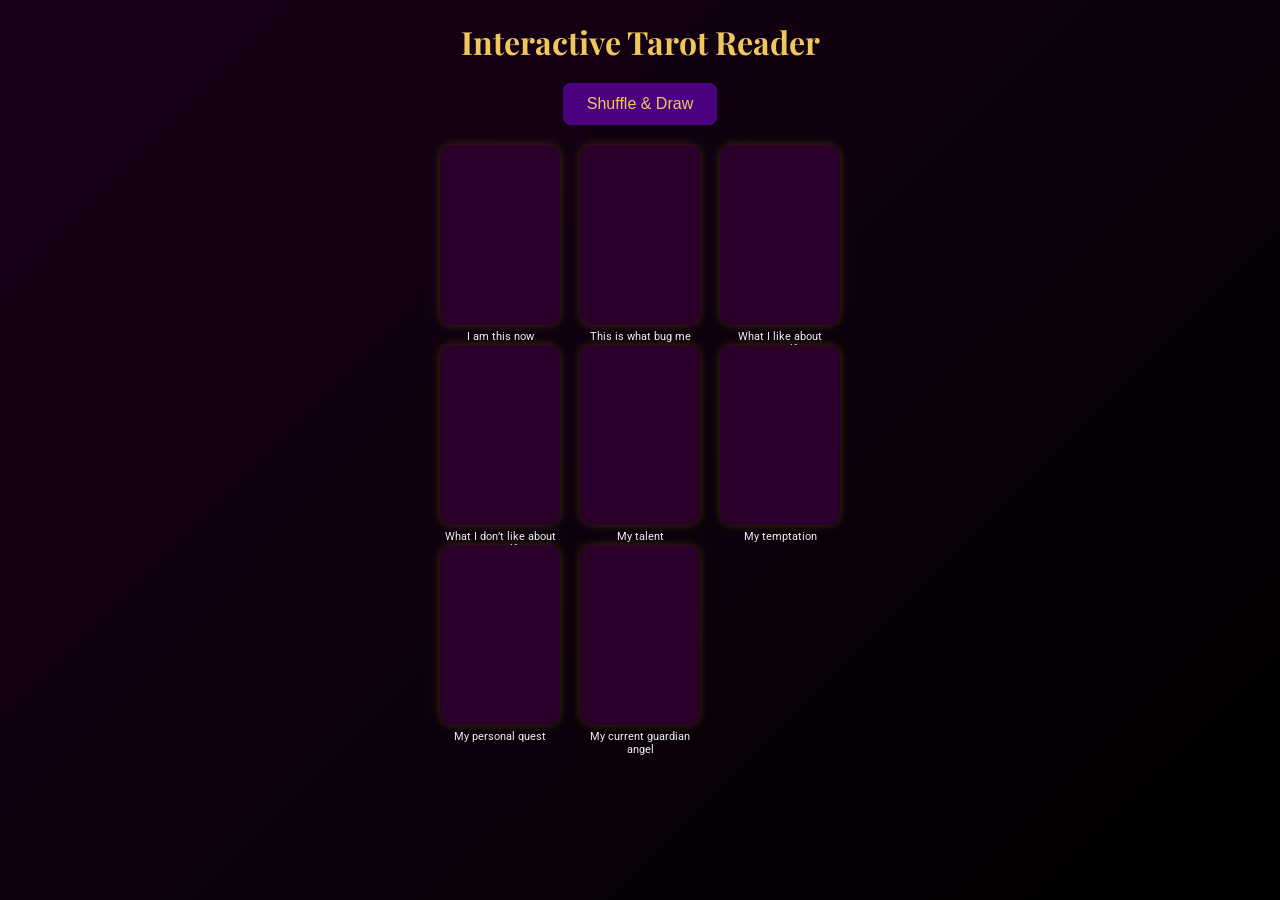
==== index1.html @ 58c059de "Create index1.html" ====
<!DOCTYPE html>
<html lang="en">
<head>
<meta charset="UTF-8">
<meta name="viewport" content="width=device-width, initial-scale=1.0">
<title>Interactive Tarot Reader</title>
<!-- Google Fonts -->
<link href="https://fonts.googleapis.com/css2?family=Playfair+Display:wght@400;700&family=Roboto:wght@400;500&display=swap" rel="stylesheet">
<style>
  /* RESET */
  * { margin:0; padding:0; box-sizing:border-box; }
  body { 
    font-family: 'Roboto', sans-serif; 
    background: linear-gradient(135deg, #1a001a, #000000); 
    color: #eee; 
    min-height: 100vh; 
    display: flex; 
    flex-direction: column; 
    align-items: center; 
    justify-content: flex-start;
    padding: 20px;
  }
  h1 { font-family:'Playfair Display', serif; font-weight:700; margin-bottom:20px; color:#f0c75e; text-align:center; }
  button {
    background: #4b0082; 
    color:#f0c75e; 
    font-size: 1rem; 
    border:none; 
    padding: 12px 24px; 
    border-radius: 8px; 
    cursor:pointer; 
    transition: 0.3s;
    margin-bottom:20px;
  }
  button:hover { background:#6a1b9a; }

  /* TAROT GRID */
  .tarot-grid {
    display: grid;
    grid-template-columns: repeat(3, 120px);
    grid-template-rows: repeat(3, 180px);
    gap: 20px;
    justify-content: center;
    align-items: center;
  }

  .card-container {
    perspective: 1000px;
    width: 120px;
    height: 180px;
    position: relative;
  }

  .card {
    width: 100%;
    height: 100%;
    border-radius: 12px;
    background: #2a002a;
    color:#fff;
    display:flex;
    align-items:center;
    justify-content:center;
    font-size:0.7rem;
    text-align:center;
    cursor:pointer;
    transform-style: preserve-3d;
    transition: transform 0.8s ease, box-shadow 0.3s ease;
    box-shadow: 0 0 10px rgba(255,215,0,0.2);
  }

  .card img {
    width: 100%;
    height: 100%;
    border-radius:12px;
    backface-visibility: hidden;
    object-fit: cover;
  }

  .card .back {
    background:#2a002a url('https://i.imgur.com/7o1ZtT3.png') center/cover no-repeat;
    transform: rotateY(180deg);
  }

  .card.flipped { transform: rotateY(180deg); box-shadow: 0 0 20px #f0c75e; }

  .label { font-size:0.7rem; margin-top:5px; text-align:center; }

  @media(max-width:768px){
    .tarot-grid { grid-template-columns: repeat(2, 100px); grid-template-rows: repeat(4, 150px); gap: 15px;}
    .card-container { width:100px; height:150px;}
  }

  @media(max-width:480px){
    .tarot-grid { grid-template-columns: repeat(2, 80px); grid-template-rows: repeat(4, 120px); gap:10px;}
    .card-container { width:80px; height:120px;}
    .label { font-size:0.6rem;}
  }
</style>
</head>
<body>

<h1>Interactive Tarot Reader</h1>
<button id="shuffleBtn">Shuffle & Draw</button>
<div class="tarot-grid" id="tarotGrid">
  <!-- 8 Cards -->
  <div class="card-container"><div class="card"><div class="back"></div></div><div class="label">I am this now</div></div>
  <div class="card-container"><div class="card"><div class="back"></div></div><div class="label">This is what bug me</div></div>
  <div class="card-container"><div class="card"><div class="back"></div></div><div class="label">What I like about myself</div></div>
  <div class="card-container"><div class="card"><div class="back"></div></div><div class="label">What I don’t like about myself</div></div>
  <div class="card-container"><div class="card"><div class="back"></div></div><div class="label">My talent</div></div>
  <div class="card-container"><div class="card"><div class="back"></div></div><div class="label">My temptation</div></div>
  <div class="card-container"><div class="card"><div class="back"></div></div><div class="label">My personal quest</div></div>
  <div class="card-container"><div class="card"><div class="back"></div></div><div class="label">My current guardian angel</div></div>
</div>

<!-- Sound Effects -->
<audio id="shuffleSound" src="https://freesound.org/data/previews/337/337049_3237725-lq.mp3"></audio>
<audio id="drawSound" src="https://freesound.org/data/previews/173/173145_2398404-lq.mp3"></audio>

<script>
const tarotDeck = [
  // Sample Major Arcana
  {name:"The Fool", img:"https://i.imgur.com/oJm6sZt.jpg"},
  {name:"The Magician", img:"https://i.imgur.com/J1D4v5F.jpg"},
  {name:"The High Priestess", img:"https://i.imgur.com/7X6V0wU.jpg"},
  // ... add remaining 19 Major Arcana + 56 Minor Arcana (use placeholder images)
];

// Simple way to fill deck with placeholders
for(let i=1;i<=78;i++){
  if(!tarotDeck[i-1]) tarotDeck[i-1] = {name:`Card ${i}`, img:`https://picsum.photos/120/180?random=${i}`};
}

const shuffleBtn = document.getElementById('shuffleBtn');
const tarotGrid = document.getElementById('tarotGrid');
const shuffleSound = document.getElementById('shuffleSound');
const drawSound = document.getElementById('drawSound');

function shuffleArray(arr) {
  return arr.sort(() => Math.random() - 0.5);
}

shuffleBtn.addEventListener('click', async ()=>{
  shuffleSound.currentTime = 0; shuffleSound.play();
  const cards = Array.from(tarotGrid.querySelectorAll('.card'));
  cards.forEach(c=>c.classList.remove('flipped'));

  // small delay for shuffle animation effect
  await new Promise(r=>setTimeout(r, 600));

  const selected = shuffleArray([...tarotDeck]).slice(0,8);
  selected.forEach((cardData,i)=>{
    const card = cards[i];
    const orientation = Math.random() > 0.5 ? 0 : 180;
    const img = document.createElement('img');
    img.src = cardData.img;
    img.style.transform = `rotate(${orientation}deg)`;
    img.alt = cardData.name;

    // Clear previous
    card.innerHTML = '';
    card.appendChild(img);

    // flip animation
    setTimeout(()=>{
      card.classList.add('flipped');
      drawSound.currentTime = 0; drawSound.play();
    }, 200*i);
  });
});
</script>

</body>
</html>
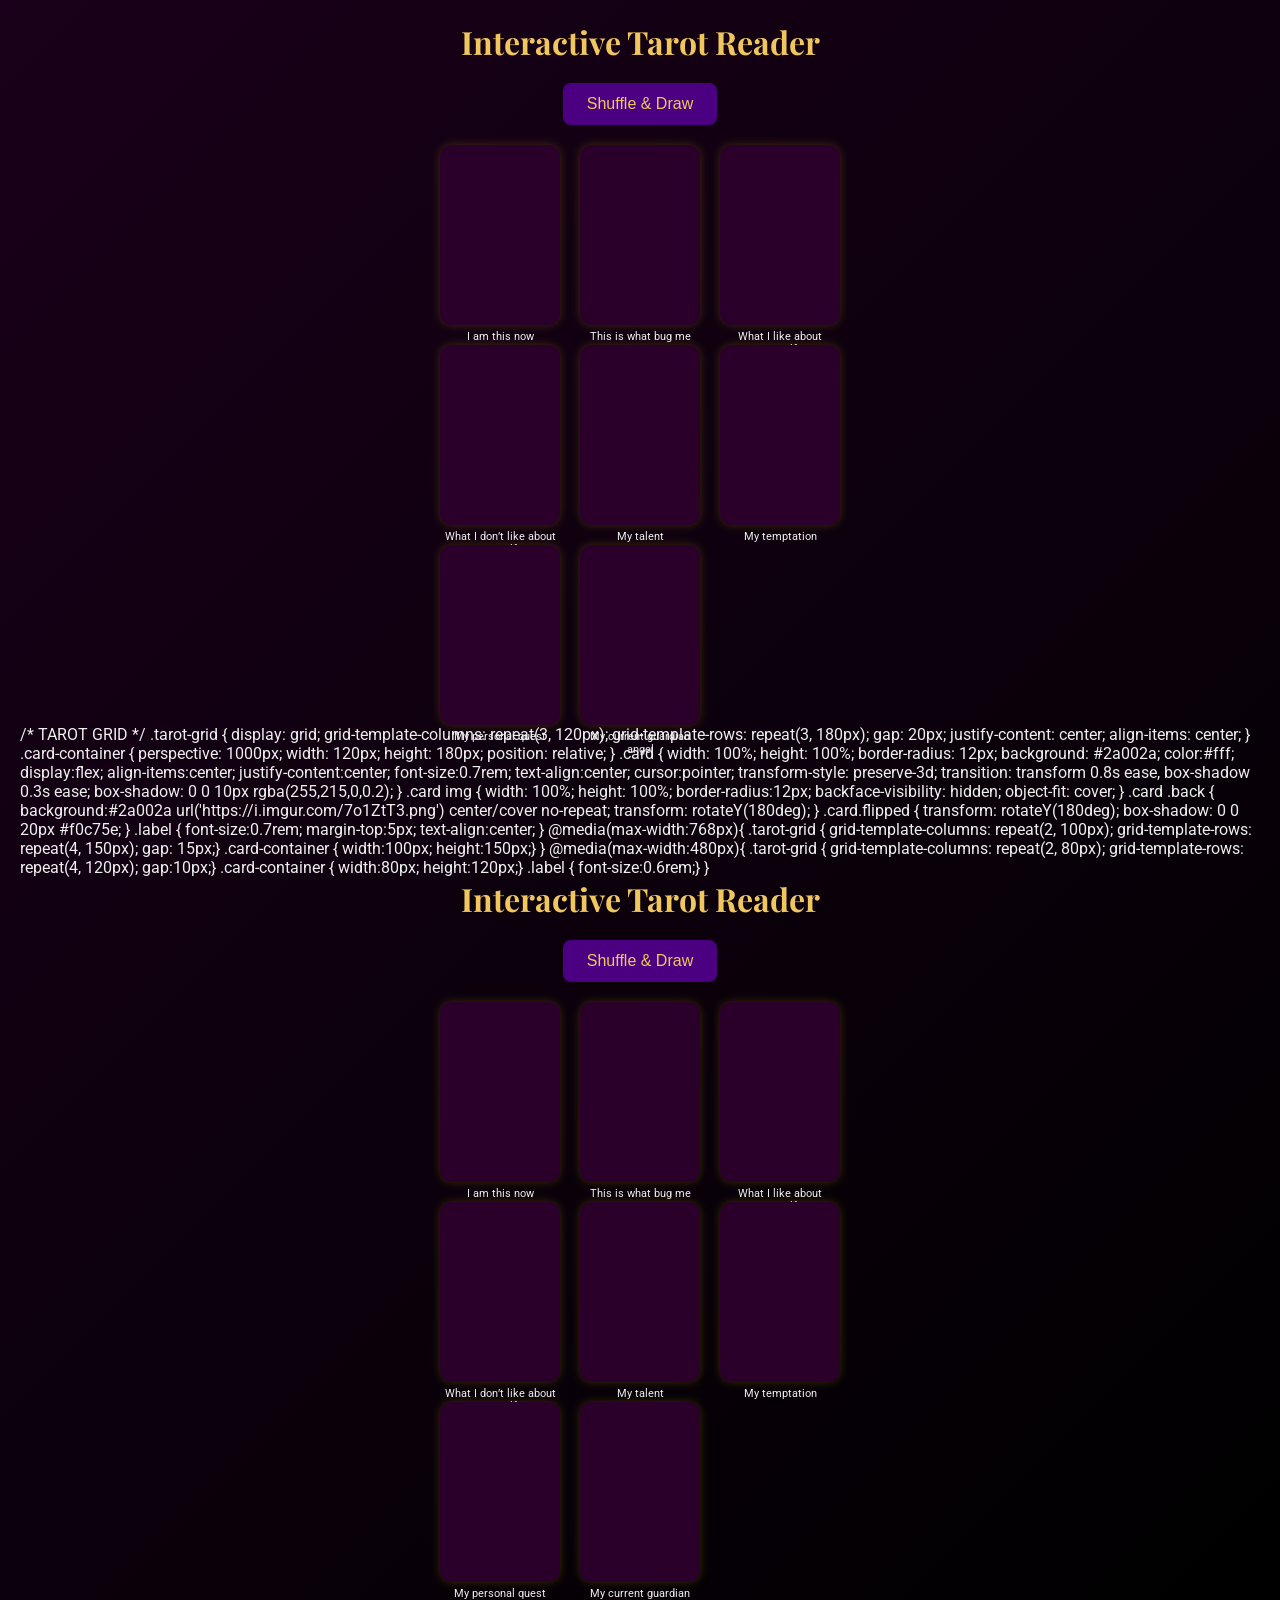
==== commit a16144e1: "Update index1.html" ====
--- a/index1.html
+++ b/index1.html
@@ -4,37 +4,98 @@
 <meta charset="UTF-8">
 <meta name="viewport" content="width=device-width, initial-scale=1.0">
 <title>Interactive Tarot Reader</title>
-<!-- Google Fonts -->
 <link href="https://fonts.googleapis.com/css2?family=Playfair+Display:wght@400;700&family=Roboto:wght@400;500&display=swap" rel="stylesheet">
 <style>
-  /* RESET */
-  * { margin:0; padding:0; box-sizing:border-box; }
-  body { 
-    font-family: 'Roboto', sans-serif; 
-    background: linear-gradient(135deg, #1a001a, #000000); 
-    color: #eee; 
-    min-height: 100vh; 
-    display: flex; 
-    flex-direction: column; 
-    align-items: center; 
-    justify-content: flex-start;
-    padding: 20px;
-  }
-  h1 { font-family:'Playfair Display', serif; font-weight:700; margin-bottom:20px; color:#f0c75e; text-align:center; }
-  button {
-    background: #4b0082; 
-    color:#f0c75e; 
-    font-size: 1rem; 
-    border:none; 
-    padding: 12px 24px; 
-    border-radius: 8px; 
-    cursor:pointer; 
-    transition: 0.3s;
-    margin-bottom:20px;
-  }
-  button:hover { background:#6a1b9a; }
-
-  /* TAROT GRID */
+* { margin:0; padding:0; box-sizing:border-box; }
+body { font-family:'Roboto', sans-serif; background: linear-gradient(135deg, #1a001a, #000); color:#eee; display:flex; flex-direction:column; align-items:center; padding:20px; min-height:100vh; }
+h1 { font-family:'Playfair Display', serif; font-weight:700; color:#f0c75e; text-align:center; margin-bottom:20px; }
+button { background:#4b0082; color:#f0c75e; border:none; padding:12px 24px; border-radius:8px; cursor:pointer; font-size:1rem; margin-bottom:20px; transition:0.3s;}
+button:hover{ background:#6a1b9a; }
+.tarot-grid { display:grid; grid-template-columns: repeat(3,120px); grid-template-rows: repeat(3,180px); gap:20px; justify-content:center; align-items:center;}
+.card-container{ perspective:1000px; width:120px; height:180px; position:relative; }
+.card { width:100%; height:100%; border-radius:12px; background:#2a002a; display:flex; align-items:center; justify-content:center; cursor:pointer; transform-style:preserve-3d; transition: transform 0.8s ease, box-shadow 0.3s ease; box-shadow:0 0 10px rgba(255,215,0,0.2); }
+.card img{ width:100%; height:100%; border-radius:12px; backface-visibility:hidden; object-fit:cover;}
+.card.flipped{ transform: rotateY(180deg); box-shadow:0 0 20px #f0c75e; }
+.card.glow{ box-shadow: 0 0 25px 5px #f0c75e; }
+.label{ font-size:0.7rem; text-align:center; margin-top:5px; }
+
+@media(max-width:768px){ .tarot-grid{ grid-template-columns: repeat(2,100px); grid-template-rows: repeat(4,150px); gap:15px;} .card-container{width:100px; height:150px;} }
+@media(max-width:480px){ .tarot-grid{ grid-template-columns: repeat(2,80px); grid-template-rows: repeat(4,120px); gap:10px;} .card-container{width:80px;height:120px;} .label{font-size:0.6rem;} }
+</style>
+</head>
+<body>
+<h1>Interactive Tarot Reader</h1>
+<button id="shuffleBtn">Shuffle & Draw</button>
+<div class="tarot-grid" id="tarotGrid">
+  <div class="card-container"><div class="card"><div class="back"></div></div><div class="label">I am this now</div></div>
+  <div class="card-container"><div class="card"><div class="back"></div></div><div class="label">This is what bug me</div></div>
+  <div class="card-container"><div class="card"><div class="back"></div></div><div class="label">What I like about myself</div></div>
+  <div class="card-container"><div class="card"><div class="back"></div></div><div class="label">What I don’t like about myself</div></div>
+  <div class="card-container"><div class="card"><div class="back"></div></div><div class="label">My talent</div></div>
+  <div class="card-container"><div class="card"><div class="back"></div></div><div class="label">My temptation</div></div>
+  <div class="card-container"><div class="card"><div class="back"></div></div><div class="label">My personal quest</div></div>
+  <div class="card-container"><div class="card"><div class="back"></div></div><div class="label">My current guardian angel</div></div>
+</div>
+
+<audio id="shuffleSound" src="https://freesound.org/data/previews/337/337049_3237725-lq.mp3"></audio>
+<audio id="drawSound" src="https://freesound.org/data/previews/173/173145_2398404-lq.mp3"></audio>
+
+<script>
+const tarotDeck = [];
+for(let i=1;i<=78;i++){
+  tarotDeck.push({name:`Card ${i}`, img:`https://picsum.photos/120/180?random=${i}`});
+}
+const shuffleBtn = document.getElementById('shuffleBtn');
+const tarotGrid = document.getElementById('tarotGrid');
+const shuffleSound = document.getElementById('shuffleSound');
+const drawSound = document.getElementById('drawSound');
+
+function shuffleArray(arr){ return arr.sort(()=>Math.random()-0.5); }
+
+shuffleBtn.addEventListener('click', async ()=>{
+  shuffleSound.currentTime=0; shuffleSound.play();
+  const cards = Array.from(tarotGrid.querySelectorAll('.card'));
+  // reset
+  cards.forEach(c=>{c.classList.remove('flipped','glow'); c.style.transform='rotateY(0deg) translate(0,0)';});
+
+  // Shuffle animation: random small moves for 2s
+  const duration=2000; const start=Date.now();
+  const animateShuffle = () => {
+    const elapsed = Date.now()-start;
+    cards.forEach(c=>{
+      const dx = (Math.random()-0.5)*30; 
+      const dy = (Math.random()-0.5)*30;
+      const rot = (Math.random()-0.5)*20;
+      c.style.transform=`translate(${dx}px,${dy}px) rotate(${rot}deg)`;
+    });
+    if(elapsed<duration) requestAnimationFrame(animateShuffle);
+  };
+  animateShuffle();
+  await new Promise(r=>setTimeout(r,duration));
+
+  // Assign cards
+  const selected = shuffleArray([...tarotDeck]).slice(0,8);
+  selected.forEach((cardData,i)=>{
+    const card = cards[i];
+    const orientation = Math.random()>0.5 ? 0 : 180;
+    const img=document.createElement('img');
+    img.src=cardData.img;
+    img.alt=cardData.name;
+    img.style.transform=`rotate(${orientation}deg)`;
+
+    card.innerHTML='';
+    card.appendChild(img);
+
+    setTimeout(()=>{
+      card.classList.add('flipped','glow');
+      card.style.transform='rotateY(180deg)'; 
+      drawSound.currentTime=0; drawSound.play();
+    }, i*300);
+  });
+});
+</script>
+</body>
+</html>  /* TAROT GRID */
   .tarot-grid {
     display: grid;
     grid-template-columns: repeat(3, 120px);
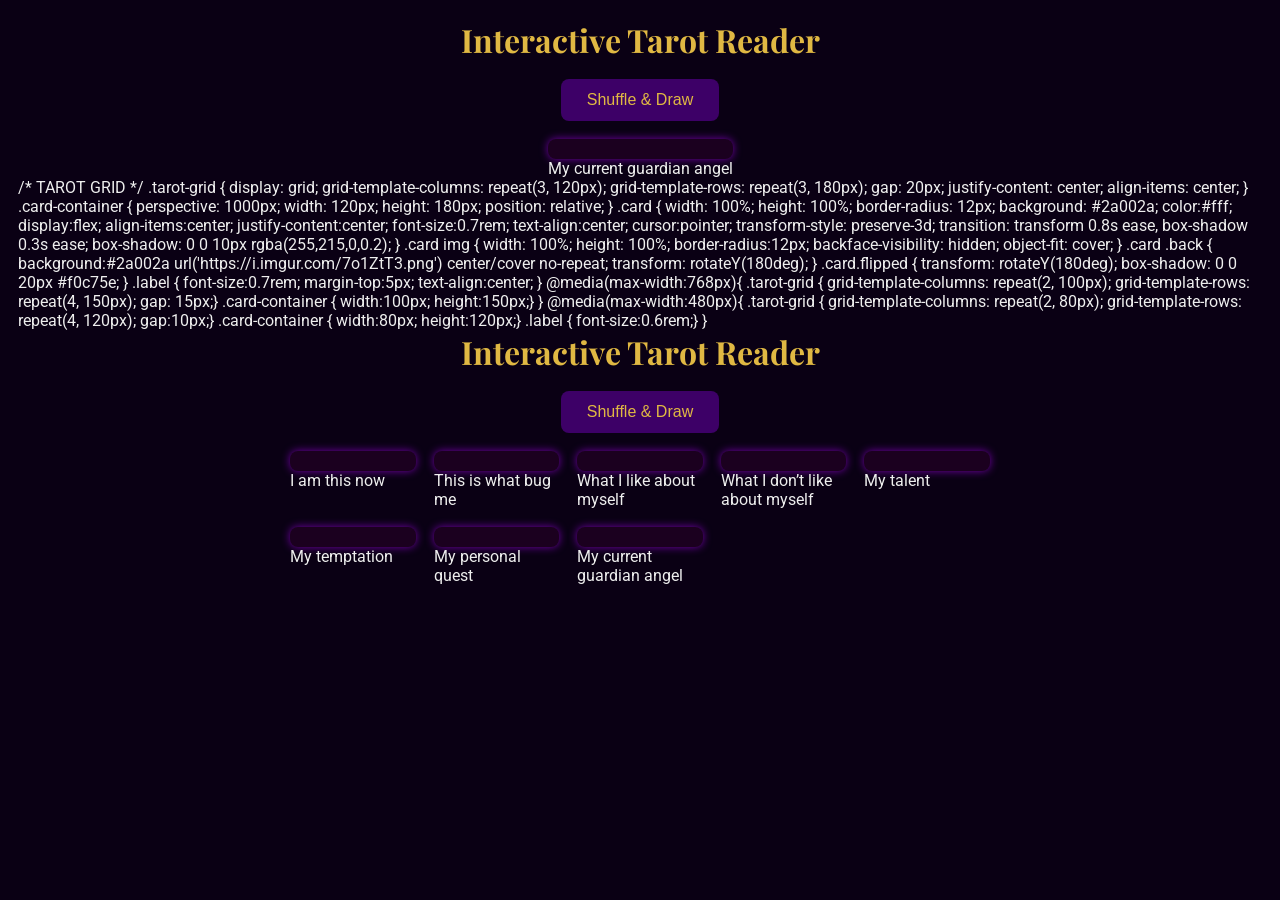
==== commit a26fe311: "Update index1.html" ====
--- a/index1.html
+++ b/index1.html
@@ -1,40 +1,76 @@
 <!DOCTYPE html>
 <html lang="en">
 <head>
-<meta charset="UTF-8">
-<meta name="viewport" content="width=device-width, initial-scale=1.0">
+<meta charset="UTF-8" />
+<meta name="viewport" content="width=device-width, initial-scale=1.0"/>
 <title>Interactive Tarot Reader</title>
 <link href="https://fonts.googleapis.com/css2?family=Playfair+Display:wght@400;700&family=Roboto:wght@400;500&display=swap" rel="stylesheet">
+
 <style>
-* { margin:0; padding:0; box-sizing:border-box; }
-body { font-family:'Roboto', sans-serif; background: linear-gradient(135deg, #1a001a, #000); color:#eee; display:flex; flex-direction:column; align-items:center; padding:20px; min-height:100vh; }
-h1 { font-family:'Playfair Display', serif; font-weight:700; color:#f0c75e; text-align:center; margin-bottom:20px; }
-button { background:#4b0082; color:#f0c75e; border:none; padding:12px 24px; border-radius:8px; cursor:pointer; font-size:1rem; margin-bottom:20px; transition:0.3s;}
-button:hover{ background:#6a1b9a; }
-.tarot-grid { display:grid; grid-template-columns: repeat(3,120px); grid-template-rows: repeat(3,180px); gap:20px; justify-content:center; align-items:center;}
-.card-container{ perspective:1000px; width:120px; height:180px; position:relative; }
-.card { width:100%; height:100%; border-radius:12px; background:#2a002a; display:flex; align-items:center; justify-content:center; cursor:pointer; transform-style:preserve-3d; transition: transform 0.8s ease, box-shadow 0.3s ease; box-shadow:0 0 10px rgba(255,215,0,0.2); }
-.card img{ width:100%; height:100%; border-radius:12px; backface-visibility:hidden; object-fit:cover;}
-.card.flipped{ transform: rotateY(180deg); box-shadow:0 0 20px #f0c75e; }
-.card.glow{ box-shadow: 0 0 25px 5px #f0c75e; }
-.label{ font-size:0.7rem; text-align:center; margin-top:5px; }
-
-@media(max-width:768px){ .tarot-grid{ grid-template-columns: repeat(2,100px); grid-template-rows: repeat(4,150px); gap:15px;} .card-container{width:100px; height:150px;} }
-@media(max-width:480px){ .tarot-grid{ grid-template-columns: repeat(2,80px); grid-template-rows: repeat(4,120px); gap:10px;} .card-container{width:80px;height:120px;} .label{font-size:0.6rem;} }
+*{margin:0;padding:0;box-sizing:border-box;}
+body{background:#0a0014;color:#eee;font-family:'Roboto',sans-serif;display:flex;flex-direction:column;align-items:center;padding:18px;min-height:100vh;}
+h1{font-family:'Playfair Display',serif;color:#e0b843;margin-bottom:18px;}
+button{padding:12px 26px;background:#3d0067;color:#e0b843;border:none;border-radius:8px;cursor:pointer;font-size:1rem;margin-bottom:18px;}
+button:hover{background:#58008f;}
+#tarotGrid{display:grid;grid-template-columns:repeat(auto-fit,minmax(120px,1fr));gap:18px;max-width:700px;width:100%;}
+.card{background:#1b001f;border-radius:8px;display:flex;flex-direction:column;align-items:center;padding:10px;transition:0.3s;box-shadow:0 0 8px #7200a8;}
+.card img{width:100%;border-radius:6px;}
+.card .name{margin-top:6px;font-size:0.85rem;text-align:center;color:#f3d876;}
 </style>
 </head>
 <body>
+
 <h1>Interactive Tarot Reader</h1>
-<button id="shuffleBtn">Shuffle & Draw</button>
-<div class="tarot-grid" id="tarotGrid">
-  <div class="card-container"><div class="card"><div class="back"></div></div><div class="label">I am this now</div></div>
-  <div class="card-container"><div class="card"><div class="back"></div></div><div class="label">This is what bug me</div></div>
-  <div class="card-container"><div class="card"><div class="back"></div></div><div class="label">What I like about myself</div></div>
-  <div class="card-container"><div class="card"><div class="back"></div></div><div class="label">What I don’t like about myself</div></div>
-  <div class="card-container"><div class="card"><div class="back"></div></div><div class="label">My talent</div></div>
-  <div class="card-container"><div class="card"><div class="back"></div></div><div class="label">My temptation</div></div>
-  <div class="card-container"><div class="card"><div class="back"></div></div><div class="label">My personal quest</div></div>
-  <div class="card-container"><div class="card"><div class="back"></div></div><div class="label">My current guardian angel</div></div>
+<button id="shuffleBtn">Shuffle &amp; Draw</button>
+<div id="tarotGrid"></div>
+
+<audio id="shuffleSound" src="https://freesound.org/data/previews/337/337049_3237725-lq.mp3"></audio>
+
+<script>
+const shuffleBtn = document.getElementById('shuffleBtn');
+const tarotGrid = document.getElementById('tarotGrid');
+const shuffleSound = document.getElementById('shuffleSound');
+
+// Ambil seluruh deck dari Mystical API
+async function fetchDeck(){
+  const res = await fetch('https://api.mysticalapi.com/v1/tarot/cards');
+  const data = await res.json();
+  return data.cards;  // format: [{ id, name, image_url, ... }, ...]
+}
+
+let deck = [];
+fetchDeck().then(cards => { deck = cards; });
+
+shuffleBtn.addEventListener('click', async ()=>{
+  shuffleSound.currentTime=0; shuffleSound.play();
+
+  tarotGrid.innerHTML='';
+
+  // Shuffle deck lokal
+  const shuffled = [...deck].sort(()=>Math.random()-0.5).slice(0,8);
+
+  // Tampilkan kartu
+  shuffled.forEach(card=>{
+    const div = document.createElement('div');
+    div.className='card';
+
+    const img = document.createElement('img');
+    img.src = card.image_url; 
+    img.alt = card.name;
+
+    const name = document.createElement('div');
+    name.className='name';
+    name.textContent = card.name;
+
+    div.appendChild(img);
+    div.appendChild(name);
+    tarotGrid.appendChild(div);
+  });
+});
+</script>
+
+</body>
+</html>  <div class="card-container"><div class="card"><div class="back"></div></div><div class="label">My current guardian angel</div></div>
 </div>
 
 <audio id="shuffleSound" src="https://freesound.org/data/previews/337/337049_3237725-lq.mp3"></audio>
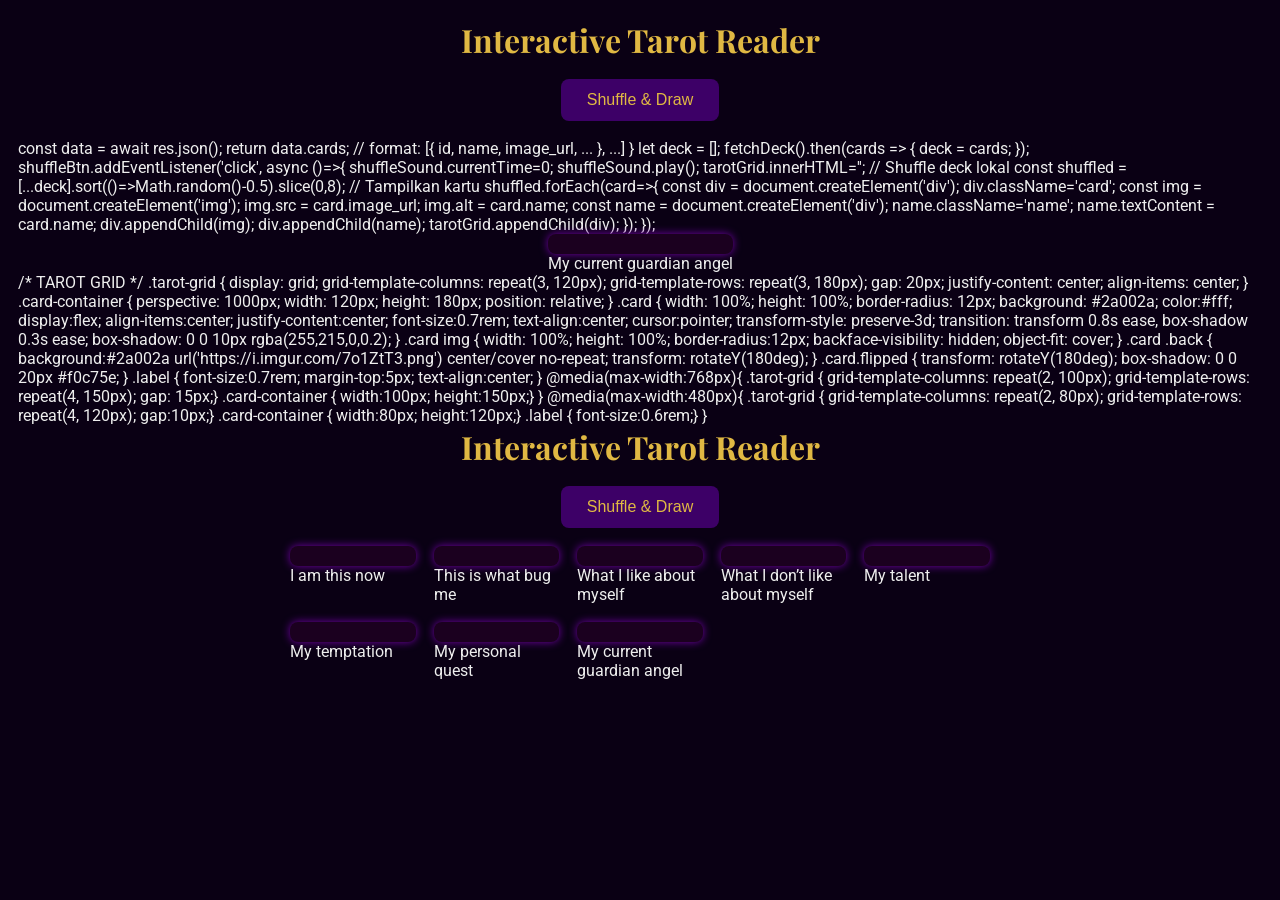
==== commit 6030da7e: "Update index1.html" ====
--- a/index1.html
+++ b/index1.html
@@ -1,40 +1,121 @@
 <!DOCTYPE html>
 <html lang="en">
 <head>
-<meta charset="UTF-8" />
-<meta name="viewport" content="width=device-width, initial-scale=1.0"/>
+<meta charset="UTF-8">
+<meta name="viewport" content="width=device-width, initial-scale=1.0">
 <title>Interactive Tarot Reader</title>
 <link href="https://fonts.googleapis.com/css2?family=Playfair+Display:wght@400;700&family=Roboto:wght@400;500&display=swap" rel="stylesheet">
-
 <style>
 *{margin:0;padding:0;box-sizing:border-box;}
-body{background:#0a0014;color:#eee;font-family:'Roboto',sans-serif;display:flex;flex-direction:column;align-items:center;padding:18px;min-height:100vh;}
-h1{font-family:'Playfair Display',serif;color:#e0b843;margin-bottom:18px;}
-button{padding:12px 26px;background:#3d0067;color:#e0b843;border:none;border-radius:8px;cursor:pointer;font-size:1rem;margin-bottom:18px;}
+body{
+  background:#0a0014;
+  color:#eee;
+  font-family:'Roboto',sans-serif;
+  display:flex;
+  flex-direction:column;
+  align-items:center;
+  padding:18px;
+  min-height:100vh;
+}
+h1{
+  font-family:'Playfair Display',serif;
+  color:#e0b843;
+  margin-bottom:18px;
+}
+button{
+  padding:12px 26px;
+  background:#3d0067;
+  color:#e0b843;
+  border:none;
+  border-radius:8px;
+  cursor:pointer;
+  font-size:1rem;
+  margin-bottom:18px;
+}
 button:hover{background:#58008f;}
-#tarotGrid{display:grid;grid-template-columns:repeat(auto-fit,minmax(120px,1fr));gap:18px;max-width:700px;width:100%;}
-.card{background:#1b001f;border-radius:8px;display:flex;flex-direction:column;align-items:center;padding:10px;transition:0.3s;box-shadow:0 0 8px #7200a8;}
-.card img{width:100%;border-radius:6px;}
-.card .name{margin-top:6px;font-size:0.85rem;text-align:center;color:#f3d876;}
+#tarotGrid{
+  display:grid;
+  grid-template-columns:repeat(auto-fit,minmax(120px,1fr));
+  gap:18px;
+  max-width:700px;
+  width:100%;
+}
+.card{
+  background:#1b001f;
+  border-radius:8px;
+  display:flex;
+  flex-direction:column;
+  align-items:center;
+  padding:10px;
+  transition:0.3s;
+  box-shadow:0 0 8px #7200a8;
+}
+.card img{
+  width:100%;
+  border-radius:6px;
+}
+.card .name{
+  margin-top:6px;
+  font-size:0.85rem;
+  text-align:center;
+  color:#f3d876;
+}
+@media(max-width:768px){
+  #tarotGrid{grid-template-columns:repeat(auto-fit,minmax(100px,1fr));gap:15px;}
+}
+@media(max-width:480px){
+  #tarotGrid{grid-template-columns:repeat(auto-fit,minmax(80px,1fr));gap:10px;}
+}
 </style>
 </head>
 <body>
-
 <h1>Interactive Tarot Reader</h1>
-<button id="shuffleBtn">Shuffle &amp; Draw</button>
+<button id="shuffleBtn">Shuffle & Draw</button>
 <div id="tarotGrid"></div>
-
 <audio id="shuffleSound" src="https://freesound.org/data/previews/337/337049_3237725-lq.mp3"></audio>
 
 <script>
 const shuffleBtn = document.getElementById('shuffleBtn');
 const tarotGrid = document.getElementById('tarotGrid');
 const shuffleSound = document.getElementById('shuffleSound');
-
-// Ambil seluruh deck dari Mystical API
+let deck = [];
+
+// Ambil deck Tarot 78 kartu dari Mystical API
 async function fetchDeck(){
   const res = await fetch('https://api.mysticalapi.com/v1/tarot/cards');
   const data = await res.json();
+  deck = data.cards; // [{name, image_url}, ...]
+}
+fetchDeck();
+
+shuffleBtn.addEventListener('click', async ()=>{
+  shuffleSound.currentTime = 0;
+  shuffleSound.play();
+  tarotGrid.innerHTML = '';
+  
+  // Pilih 8 kartu acak
+  const shuffled = [...deck].sort(()=>Math.random()-0.5).slice(0,8);
+  
+  shuffled.forEach(card=>{
+    const div = document.createElement('div');
+    div.className = 'card';
+    
+    const img = document.createElement('img');
+    img.src = card.image_url;
+    img.alt = card.name;
+    
+    const nameDiv = document.createElement('div');
+    nameDiv.className = 'name';
+    nameDiv.textContent = card.name;
+    
+    div.appendChild(img);
+    div.appendChild(nameDiv);
+    tarotGrid.appendChild(div);
+  });
+});
+</script>
+</body>
+</html>  const data = await res.json();
   return data.cards;  // format: [{ id, name, image_url, ... }, ...]
 }
 
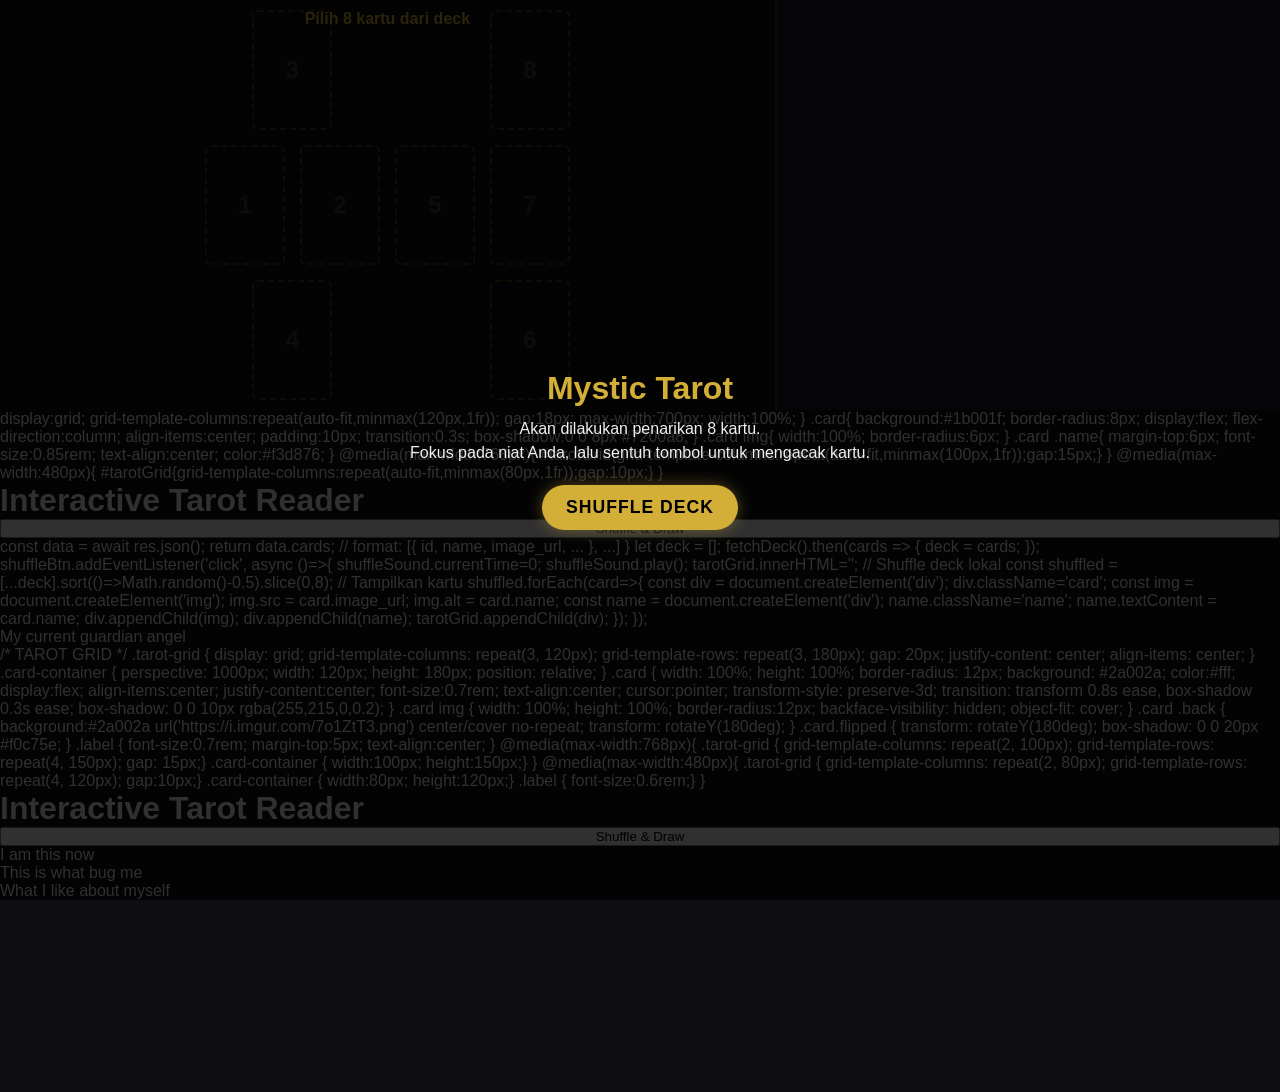
==== commit 2ef98c6b: "Update index1.html" ====
--- a/index1.html
+++ b/index1.html
@@ -1,39 +1,476 @@
 <!DOCTYPE html>
-<html lang="en">
+<html lang="id">
 <head>
-<meta charset="UTF-8">
-<meta name="viewport" content="width=device-width, initial-scale=1.0">
-<title>Interactive Tarot Reader</title>
-<link href="https://fonts.googleapis.com/css2?family=Playfair+Display:wght@400;700&family=Roboto:wght@400;500&display=swap" rel="stylesheet">
-<style>
-*{margin:0;padding:0;box-sizing:border-box;}
-body{
-  background:#0a0014;
-  color:#eee;
-  font-family:'Roboto',sans-serif;
-  display:flex;
-  flex-direction:column;
-  align-items:center;
-  padding:18px;
-  min-height:100vh;
-}
-h1{
-  font-family:'Playfair Display',serif;
-  color:#e0b843;
-  margin-bottom:18px;
-}
-button{
-  padding:12px 26px;
-  background:#3d0067;
-  color:#e0b843;
-  border:none;
-  border-radius:8px;
-  cursor:pointer;
-  font-size:1rem;
-  margin-bottom:18px;
-}
-button:hover{background:#58008f;}
-#tarotGrid{
+    <meta charset="UTF-8">
+    <meta name="viewport" content="width=device-width, initial-scale=1.0, maximum-scale=1.0, user-scalable=no">
+    <title>Mystic Tarot Reading</title>
+    <style>
+        :root {
+            --bg-color: #0d0d12;
+            --surface: #1a1a24;
+            --accent: #d4af37; /* Gold */
+            --text: #f0f0f0;
+            --card-w: 60px;
+            --card-h: 90px;
+        }
+
+        @media (min-width: 600px) {
+            :root { --card-w: 80px; --card-h: 120px; }
+        }
+
+        * {
+            box-sizing: border-box;
+            margin: 0;
+            padding: 0;
+            user-select: none;
+            -webkit-tap-highlight-color: transparent;
+        }
+
+        body, html {
+            width: 100%;
+            height: 100%;
+            background-color: var(--bg-color);
+            color: var(--text);
+            font-family: 'Segoe UI', Tahoma, Geneva, Verdana, sans-serif;
+            overflow: hidden;
+            display: flex;
+            flex-direction: column;
+        }
+
+        /* Layout Utama */
+        .app-container {
+            display: flex;
+            flex-direction: column;
+            width: 100%;
+            height: 100%;
+        }
+
+        /* Mode Landscape */
+        @media (orientation: landscape) {
+            .app-container { flex-direction: row; }
+        }
+
+        /* Area Layout Reading */
+        .reading-area {
+            flex: 1.5;
+            padding: 10px;
+            display: flex;
+            flex-direction: column;
+            align-items: center;
+            justify-content: center;
+            position: relative;
+        }
+
+        .spread-grid {
+            display: grid;
+            grid-template-columns: repeat(4, var(--card-w));
+            grid-template-rows: repeat(3, var(--card-h));
+            gap: 15px;
+            position: relative;
+        }
+
+        .slot {
+            width: var(--card-w);
+            height: var(--card-h);
+            border: 2px dashed rgba(212, 175, 55, 0.3);
+            border-radius: 6px;
+            display: flex;
+            align-items: center;
+            justify-content: center;
+            position: relative;
+            color: rgba(255,255,255,0.2);
+            font-size: 1.5rem;
+            font-weight: bold;
+        }
+
+        /* Mapping Posisi CSS Grid */
+        .slot-3 { grid-column: 1 / 3; grid-row: 1; justify-self: center; } 
+        .slot-1 { grid-column: 1; grid-row: 2; } 
+        .slot-2 { grid-column: 2; grid-row: 2; } 
+        .slot-4 { grid-column: 1 / 3; grid-row: 3; justify-self: center; } 
+        .slot-5 { grid-column: 3; grid-row: 2; } 
+        .slot-8 { grid-column: 4; grid-row: 1; } 
+        .slot-7 { grid-column: 4; grid-row: 2; } 
+        .slot-6 { grid-column: 4; grid-row: 3; } 
+
+        /* Area Deck di bawah/samping */
+        .deck-area {
+            flex: 1;
+            background: var(--surface);
+            border-top: 2px solid #333;
+            position: relative;
+            overflow: hidden;
+            display: flex;
+            align-items: center;
+            justify-content: center;
+        }
+        @media (orientation: landscape) {
+            .deck-area { border-top: none; border-left: 2px solid #333; }
+        }
+
+        /* Styling Kartu */
+        .card {
+            width: var(--card-w);
+            height: var(--card-h);
+            perspective: 1000px;
+            position: absolute;
+            cursor: pointer;
+            border-radius: 6px;
+        }
+
+        .card-inner {
+            width: 100%;
+            height: 100%;
+            position: relative;
+            transition: transform 0.6s cubic-bezier(0.4, 0.2, 0.2, 1);
+            transform-style: preserve-3d;
+            border-radius: 6px;
+            box-shadow: 0 4px 8px rgba(0,0,0,0.5);
+        }
+
+        .card.flipped .card-inner {
+            transform: rotateY(180deg);
+        }
+
+        /* Rotasi horizontal untuk kartu 1 & 2 */
+        .card.rotate-90 .card-inner {
+            transform: rotate(90deg) rotateY(180deg) scale(0.85);
+        }
+
+        .card-front, .card-back {
+            width: 100%;
+            height: 100%;
+            position: absolute;
+            backface-visibility: hidden;
+            border-radius: 6px;
+            overflow: hidden;
+            background: #2a2a35;
+        }
+
+        .card-back {
+            background: linear-gradient(135deg, #1a1a24 25%, transparent 25%) -10px 0,
+                        linear-gradient(225deg, #1a1a24 25%, transparent 25%) -10px 0,
+                        linear-gradient(315deg, #1a1a24 25%, transparent 25%),
+                        linear-gradient(45deg, #1a1a24 25%, transparent 25%);
+            background-size: 20px 20px;
+            background-color: var(--accent);
+            border: 2px solid var(--accent);
+        }
+
+        .card-front {
+            transform: rotateY(180deg);
+            display: flex;
+            flex-direction: column;
+            background: #000;
+            border: 1px solid var(--accent);
+        }
+
+        .card-front img {
+            width: 100%;
+            height: 100%;
+            object-fit: cover;
+            transition: transform 0.3s ease;
+        }
+
+        .card-name-bar {
+            position: absolute;
+            bottom: 0;
+            left: 0;
+            width: 100%;
+            background: rgba(0, 0, 0, 0.85);
+            color: var(--accent);
+            font-size: 0.6rem;
+            text-align: center;
+            padding: 4px 2px;
+            white-space: pre-wrap;
+            z-index: 10;
+        }
+
+        /* UI Overlays */
+        .overlay {
+            position: absolute;
+            top: 0; left: 0; right: 0; bottom: 0;
+            background: rgba(0,0,0,0.8);
+            display: flex;
+            flex-direction: column;
+            align-items: center;
+            justify-content: center;
+            z-index: 2000;
+        }
+
+        .btn {
+            background: var(--accent);
+            color: #000;
+            border: none;
+            padding: 12px 24px;
+            font-size: 1.1rem;
+            font-weight: bold;
+            border-radius: 30px;
+            cursor: pointer;
+            text-transform: uppercase;
+            letter-spacing: 1px;
+            box-shadow: 0 0 15px rgba(212, 175, 55, 0.4);
+            margin-top: 20px;
+        }
+
+        .btn:active { transform: scale(0.95); }
+
+        .status-text {
+            position: absolute;
+            top: 10px;
+            left: 50%;
+            transform: translateX(-50%);
+            color: var(--accent);
+            font-weight: bold;
+            text-shadow: 0 2px 4px rgba(0,0,0,0.8);
+            z-index: 100;
+            text-align: center;
+            width: 100%;
+        }
+
+        #controls {
+            position: absolute;
+            bottom: 10px;
+            right: 10px;
+            z-index: 100;
+            display: none;
+        }
+    </style>
+</head>
+<body>
+
+<div class="app-container">
+    <div class="reading-area">
+        <div class="status-text" id="statusMsg">Pilih 8 kartu dari deck</div>
+        <div class="spread-grid">
+            <div class="slot slot-3">3</div>
+            <div class="slot slot-1">1</div>
+            <div class="slot slot-2">2</div>
+            <div class="slot slot-5">5</div>
+            <div class="slot slot-8">8</div>
+            <div class="slot slot-7">7</div>
+            <div class="slot slot-4">4</div>
+            <div class="slot slot-6">6</div>
+        </div>
+    </div>
+
+    <div class="deck-area" id="deckArea"></div>
+</div>
+
+<div id="controls">
+    <button class="btn" onclick="resetApp()" style="padding: 8px 16px; font-size: 0.9rem;">Reset</button>
+</div>
+
+<div class="overlay" id="introOverlay">
+    <h1 style="color: var(--accent); margin-bottom: 10px; text-align:center;">Mystic Tarot</h1>
+    <p style="text-align: center; max-width: 80%; line-height: 1.5;">
+        Akan dilakukan penarikan 8 kartu.<br>
+        Fokus pada niat Anda, lalu sentuh tombol untuk mengacak kartu.
+    </p>
+    <button class="btn" onclick="startShuffle()">Shuffle Deck</button>
+</div>
+
+<script>
+    // Link server yang sudah dipastikan jalan dan berisi gambar .jpg
+    const BASE_IMG_URL = "https://ishtarcollective.blob.core.windows.net/rider-waite-tarot/";
+    let fullDeck = [];
+    let drawCount = 0;
+    let audioCtx = null;
+
+    // 1. GENERASI DECK
+    function generateDeck() {
+        fullDeck = [];
+        const majors = [
+            "The Fool", "The Magician", "The High Priestess", "The Empress", "The Emperor",
+            "The Hierophant", "The Lovers", "The Chariot", "Strength", "The Hermit",
+            "Wheel of Fortune", "Justice", "The Hanged Man", "Death", "Temperance",
+            "The Devil", "The Tower", "The Star", "The Moon", "The Sun", "Judgement", "The World"
+        ];
+        const suits = [
+            { id: 'wands', name: 'Wands' },
+            { id: 'cups', name: 'Cups' },
+            { id: 'swords', name: 'Swords' },
+            { id: 'pentacles', name: 'Pentacles' }
+        ];
+        const ranks = ['Ace','Two','Three','Four','Five','Six','Seven','Eight','Nine','Ten','Page','Knight','Queen','King'];
+
+        // Major Arcana format: major-0.jpg
+        majors.forEach((name, i) => {
+            fullDeck.push({ id: `major-${i}`, name: name, img: `major-${i}.jpg` });
+        });
+
+        // Minor Arcana format: wands-1.jpg
+        suits.forEach(suit => {
+            ranks.forEach((rank, i) => {
+                let r = i + 1;
+                fullDeck.push({ id: `${suit.id}-${r}`, name: `${rank} of ${suit.name}`, img: `${suit.id}-${r}.jpg` });
+            });
+        });
+    }
+
+    // 2. AUDIO SFX
+    function initAudio() {
+        if (!audioCtx) {
+            audioCtx = new (window.AudioContext || window.webkitAudioContext)();
+        }
+    }
+    
+    function playCardSound() {
+        if (!audioCtx) return;
+        const osc = audioCtx.createOscillator();
+        const gain = audioCtx.createGain();
+        osc.connect(gain);
+        gain.connect(audioCtx.destination);
+        osc.type = 'sine';
+        osc.frequency.setValueAtTime(120, audioCtx.currentTime);
+        osc.frequency.exponentialRampToValueAtTime(40, audioCtx.currentTime + 0.1);
+        gain.gain.setValueAtTime(0.3, audioCtx.currentTime);
+        gain.gain.exponentialRampToValueAtTime(0.01, audioCtx.currentTime + 0.1);
+        osc.start();
+        osc.stop(audioCtx.currentTime + 0.1);
+    }
+
+    // 3. SHUFFLE
+    function startShuffle() {
+        initAudio();
+        document.getElementById('introOverlay').style.display = 'none';
+        
+        // Fisher-Yates Shuffle
+        for (let i = fullDeck.length - 1; i > 0; i--) {
+            const j = Math.floor(Math.random() * (i + 1));
+            [fullDeck[i], fullDeck[j]] = [fullDeck[j], fullDeck[i]];
+        }
+
+        const deckArea = document.getElementById('deckArea');
+        deckArea.innerHTML = '';
+        
+        const areaW = deckArea.clientWidth;
+        const areaH = deckArea.clientHeight;
+        const cardW = parseInt(getComputedStyle(document.documentElement).getPropertyValue('--card-w'));
+        const cardH = parseInt(getComputedStyle(document.documentElement).getPropertyValue('--card-h'));
+
+        fullDeck.forEach((cardInfo, index) => {
+            const cardEl = document.createElement('div');
+            cardEl.className = 'card';
+            cardEl.innerHTML = `
+                <div class="card-inner">
+                    <div class="card-front">
+                        <img src="${BASE_IMG_URL}${cardInfo.img}" alt="${cardInfo.name}" onerror="this.src='https://via.placeholder.com/60x90/000/d4af37?text=Tarot';">
+                        <div class="card-name-bar"></div>
+                    </div>
+                    <div class="card-back"></div>
+                </div>
+            `;
+            
+            const randomX = Math.random() * (areaW - cardW);
+            const randomY = Math.random() * (areaH - cardH);
+            const randomRot = Math.random() * 360;
+
+            cardEl.style.left = `${randomX}px`;
+            cardEl.style.top = `${randomY}px`;
+            
+            cardEl.style.transform = `translate(${areaW/2 - randomX}px, ${areaH/2 - randomY}px) rotate(0deg)`;
+            
+            setTimeout(() => {
+                cardEl.style.transition = 'transform 0.5s ease-out';
+                cardEl.style.transform = `rotate(${randomRot}deg)`;
+            }, 50 + (index * 10));
+
+            cardEl.addEventListener('click', () => handleCardClick(cardEl, cardInfo));
+            deckArea.appendChild(cardEl);
+        });
+
+        document.getElementById('statusMsg').innerText = `Pilih kartu 1 (Tersisa 8)`;
+    }
+
+    // 4. ANIMASI PINDAH
+    function handleCardClick(cardEl, cardInfo) {
+        if (drawCount >= 8 || cardEl.classList.contains('drawn')) return;
+        
+        cardEl.classList.add('drawn');
+        drawCount++;
+        playCardSound();
+
+        const isReversed = Math.random() > 0.5;
+        let displayName = cardInfo.name;
+        if (isReversed) {
+            displayName += "\n(Reversed)";
+            const imgEl = cardEl.querySelector('.card-front img');
+            imgEl.style.transform = 'rotate(180deg)';
+        }
+        cardEl.querySelector('.card-name-bar').innerText = displayName;
+
+        const targetSlot = document.querySelector(`.slot-${drawCount}`);
+        const cardRect = cardEl.getBoundingClientRect();
+        const slotRect = targetSlot.getBoundingClientRect();
+
+        cardEl.style.position = 'fixed';
+        cardEl.style.left = cardRect.left + 'px';
+        cardEl.style.top = cardRect.top + 'px';
+        cardEl.style.zIndex = 1000;
+        document.body.appendChild(cardEl);
+
+        void cardEl.offsetWidth;
+
+        cardEl.style.transition = 'all 0.7s cubic-bezier(0.25, 1, 0.5, 1)';
+        cardEl.style.left = slotRect.left + 'px';
+        cardEl.style.top = slotRect.top + 'px';
+        cardEl.style.transform = 'rotate(0deg)';
+        
+        setTimeout(() => {
+            cardEl.classList.add('flipped');
+            if (drawCount === 1 || drawCount === 2) {
+                cardEl.classList.add('rotate-90');
+            }
+        }, 200);
+
+        setTimeout(() => {
+            cardEl.style.position = 'absolute';
+            cardEl.style.left = '0';
+            cardEl.style.top = '0';
+            cardEl.style.transition = 'none';
+            cardEl.style.zIndex = '1';
+            targetSlot.innerHTML = '';
+            targetSlot.appendChild(cardEl);
+
+            if (drawCount < 8) {
+                document.getElementById('statusMsg').innerText = `Pilih kartu ${drawCount + 1} (Tersisa ${8 - drawCount})`;
+            } else {
+                document.getElementById('statusMsg').innerText = "Reading Complete";
+                document.getElementById('controls').style.display = 'block';
+                document.getElementById('deckArea').style.opacity = '0.3';
+                document.getElementById('deckArea').style.pointerEvents = 'none';
+            }
+        }, 750);
+    }
+
+    // 5. RESET
+    function resetApp() {
+        drawCount = 0;
+        document.getElementById('controls').style.display = 'none';
+        document.getElementById('deckArea').style.opacity = '1';
+        document.getElementById('deckArea').style.pointerEvents = 'auto';
+        
+        const spreadGrid = document.querySelector('.spread-grid');
+        spreadGrid.innerHTML = `
+            <div class="slot slot-3">3</div>
+            <div class="slot slot-1">1</div>
+            <div class="slot slot-2">2</div>
+            <div class="slot slot-5">5</div>
+            <div class="slot slot-8">8</div>
+            <div class="slot slot-7">7</div>
+            <div class="slot slot-4">4</div>
+            <div class="slot slot-6">6</div>
+        `;
+        
+        startShuffle();
+    }
+
+    window.onload = generateDeck;
+</script>
+
+</body>
+</html>
   display:grid;
   grid-template-columns:repeat(auto-fit,minmax(120px,1fr));
   gap:18px;
